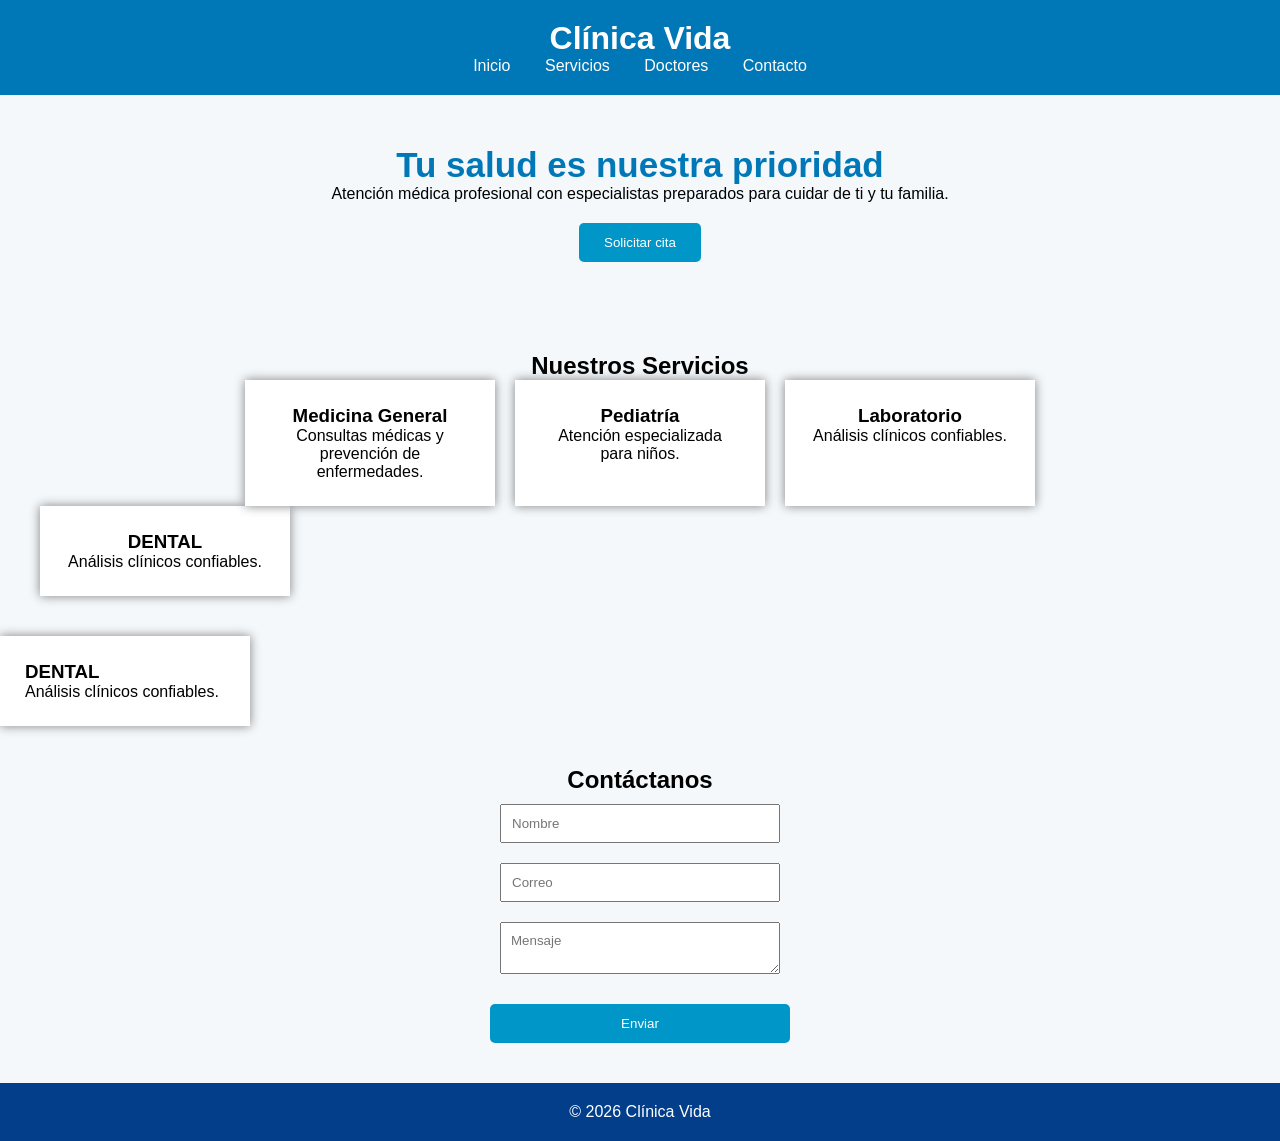
==== clinica/index.html @ 0d0e8d5e "COMMIT 4" ====
<!DOCTYPE html>
<html lang="es">

<head>

    <meta charset="UTF-8">
    <meta name="viewport" content="width=device-width, initial-scale=1.0">

    <title>Clínica Vida PRUEBA</title>

    <link rel="stylesheet" href="estilos.css">

</head>


<body>


<header>

    <title>Clínica Vida PRUEBA</title>
    <h1>Clínica Vida </h1>

    <nav>
        <a href="#">Inicio</a>
        <a href="#">Servicios</a>
        <a href="#">Doctores</a>
        <a href="#">Contacto</a>
    </nav>

</header>



<section class="bienvenida">

    <h2>Tu salud es nuestra prioridad</h2>

    <p>
        Atención médica profesional con especialistas
        preparados para cuidar de ti y tu familia.
    </p>

    <button>
        Solicitar cita
    </button>

</section>




<section class="servicios">

<h2>Nuestros Servicios</h2>


<div class="tarjetas">


<div class="card">

<h3>Medicina General</h3>

<p>
Consultas médicas y prevención de enfermedades.
</p>

</div>



<div class="card">

    <h3>Pediatría</h3>

     <p>
      Atención especializada para niños.
     </p>

    </div>



        <div class="card">

        <h3>Laboratorio</h3>

        <p>
         Análisis clínicos confiables.
        </p>

    </div>

    </div>



        <div class="card">

        <h3>DENTAL</h3>

        <p>
         Análisis clínicos confiables.
        </p>

    </div>

</div>


</section>

</section>
    </div>



        <div class="card">

        <h3>DENTAL</h3>

        <p>
         Análisis clínicos confiables.
        </p>

    </div>


</section>




<section class="contacto">


<h2>Contáctanos</h2>


<form>


<input type="text" placeholder="Nombre">


<input type="email" placeholder="Correo">


<textarea placeholder="Mensaje"></textarea>


<button>
Enviar
</button>


</form>


</section>



<footer>

<p>
© 2026 Clínica Vida
</p>

</footer>



<script src="script.js"></script>


</body>

</html>
---- clinica/estilos.css ----
*{
    margin:0;
    padding:0;
    box-sizing:border-box;
    font-family:Arial;
}


body{

    background:#f4f8fb;

}



header{

    background:#0077b6;

    color:white;

    padding:20px;

    text-align:center;

}



nav a{

    color:white;

    text-decoration:none;

    margin:15px;

}



.bienvenida{

    text-align:center;

    padding:50px;

}



.bienvenida h2{

    color:#0077b6;

    font-size:35px;

}



button{

    background:#0096c7;

    color:white;

    border:none;

    padding:12px 25px;

    margin-top:20px;

    border-radius:5px;

}



.servicios{

    padding:40px;

    text-align:center;

}



.tarjetas{

    display:flex;

    justify-content:center;

    gap:20px;

}



.card{

    background:white;

    padding:25px;

    width:250px;

    box-shadow:0 0 10px gray;

}



.contacto{

    text-align:center;

    padding:40px;

}



form{

    display:flex;

    flex-direction:column;

    width:300px;

    margin:auto;

}



input,textarea{

    margin:10px;

    padding:10px;

}



footer{

    background:#023e8a;

    color:white;

    text-align:center;

    padding:20px;

}
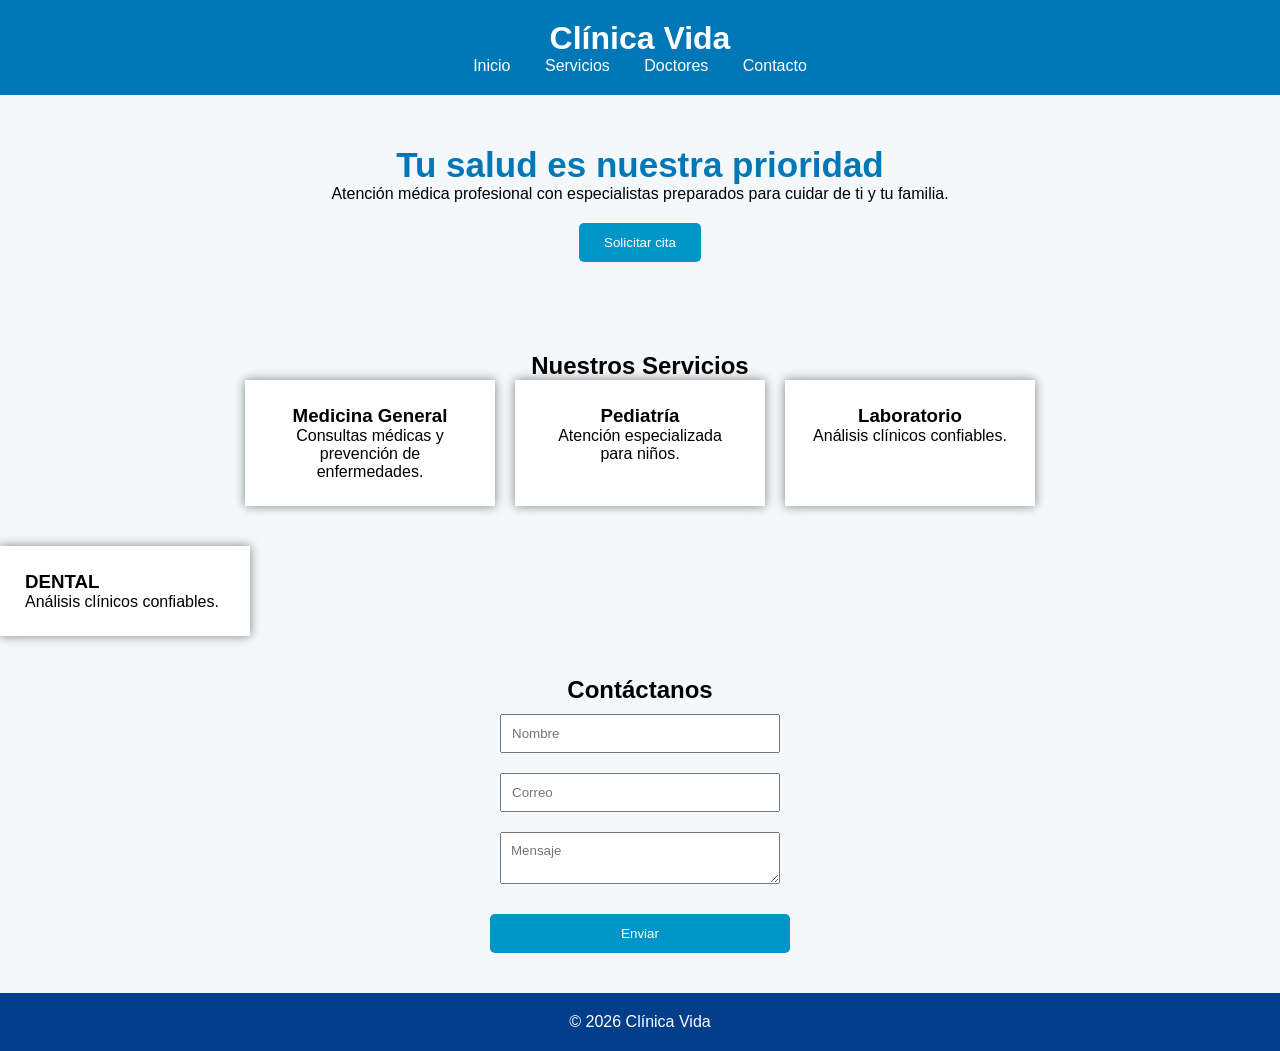
==== commit 2ed1ece2: "COMMIT 5" ====
--- a/clinica/index.html
+++ b/clinica/index.html
@@ -92,26 +92,12 @@
 
     </div>
 
-    </div>
-
-
-
-        <div class="card">
-
-        <h3>DENTAL</h3>
-
-        <p>
-         Análisis clínicos confiables.
-        </p>
-
-    </div>
-
 </div>
 
 
 </section>
 
-</section>
+<section>
     </div>
 
 
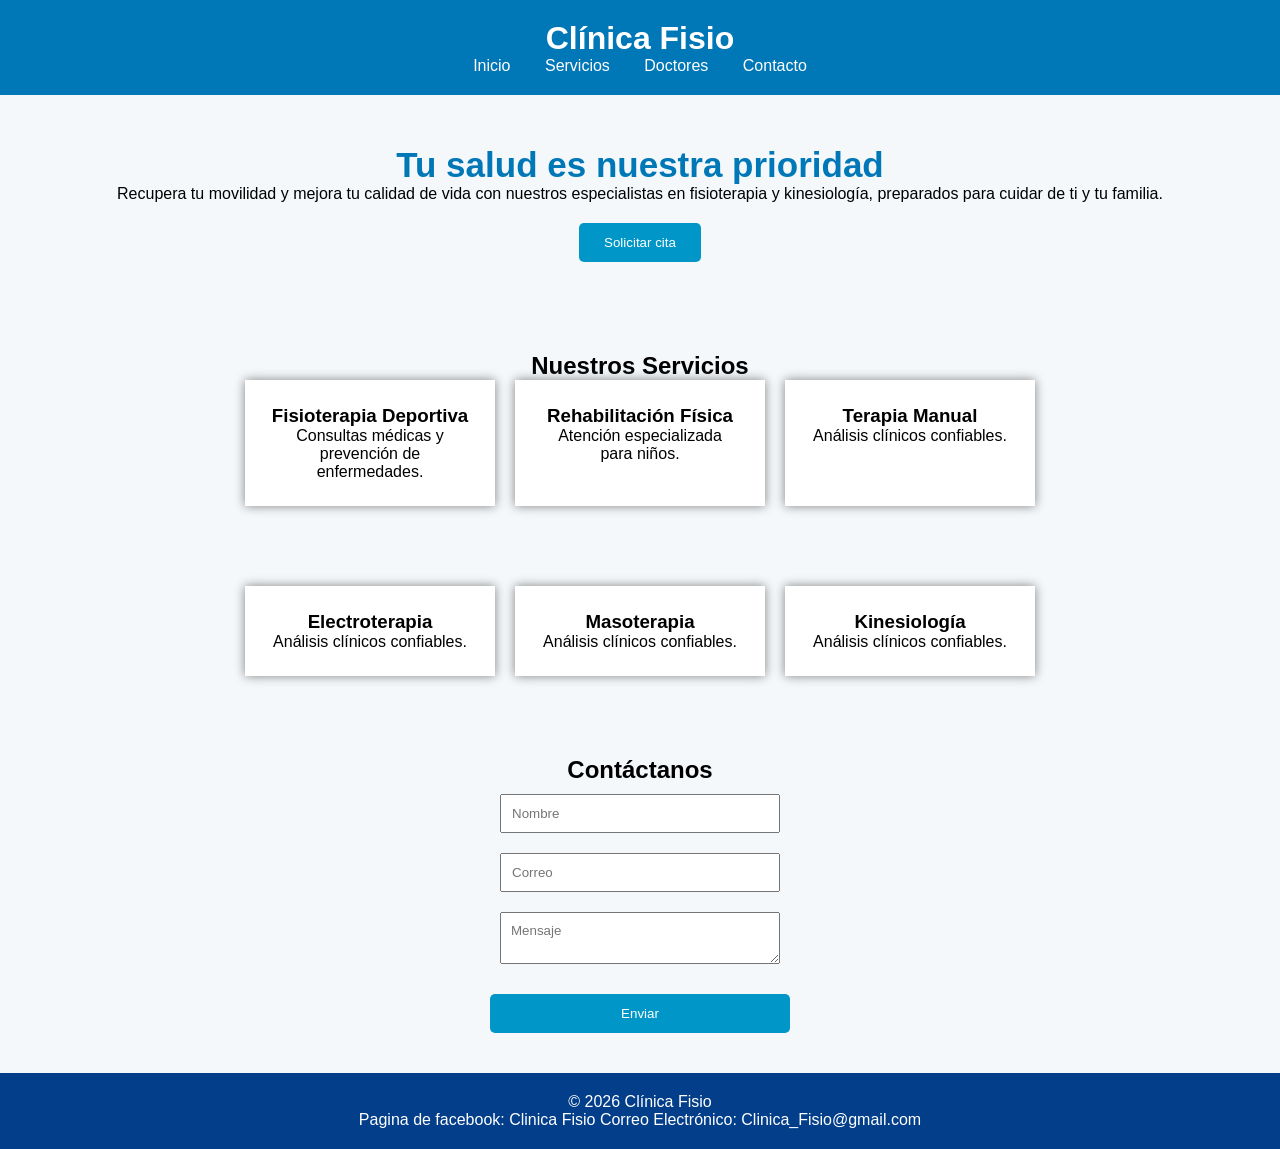
==== commit e7c6a851: "AVANCE DE NUEVA SECCION" ====
--- a/clinica/index.html
+++ b/clinica/index.html
@@ -6,7 +6,7 @@
     <meta charset="UTF-8">
     <meta name="viewport" content="width=device-width, initial-scale=1.0">
 
-    <title>Clínica Vida PRUEBA</title>
+    <title>Clínica Fisio</title>
 
     <link rel="stylesheet" href="estilos.css">
 
@@ -18,8 +18,8 @@
 
 <header>
 
-    <title>Clínica Vida PRUEBA</title>
-    <h1>Clínica Vida </h1>
+    <title>Clínica Fisio</title>
+    <h1>Clínica Fisio</h1>
 
     <nav>
         <a href="#">Inicio</a>
@@ -37,7 +37,7 @@
     <h2>Tu salud es nuestra prioridad</h2>
 
     <p>
-        Atención médica profesional con especialistas
+        Recupera tu movilidad y mejora tu calidad de vida con nuestros especialistas en fisioterapia y kinesiología,
         preparados para cuidar de ti y tu familia.
     </p>
 
@@ -51,68 +51,56 @@
 
 
 <section class="servicios">
+   <h2>Nuestros Servicios</h2>
+   <div class="tarjetas">
+        <div class="card">
+            <h3>Fisioterapia Deportiva</h3>
+            <p>
+             Consultas médicas y prevención de enfermedades.
+            </p>
+        </div>
+        <div class="card">
+            <h3>Rehabilitación Física</h3>
+            <p>
+                 Atención especializada para niños.
+            </p>
+        </div>
+        <div class="card">
 
-<h2>Nuestros Servicios</h2>
+            <h3>Terapia Manual</h3>
 
+            <p>
+                Análisis clínicos confiables.
+            </p>
 
-<div class="tarjetas">
-
-
-<div class="card">
-
-<h3>Medicina General</h3>
-
-<p>
-Consultas médicas y prevención de enfermedades.
-</p>
-
-</div>
-
-
-
-<div class="card">
-
-    <h3>Pediatría</h3>
-
-     <p>
-      Atención especializada para niños.
-     </p>
+        </div>
 
     </div>
 
 
-
-        <div class="card">
-
-        <h3>Laboratorio</h3>
-
-        <p>
-         Análisis clínicos confiables.
-        </p>
-
-    </div>
-
-</div>
-
-
 </section>
 
-<section>
+<section class="servicios">
+    <div class="tarjetas">
+            <div class="card">
+                <h3>Electroterapia</h3>
+                <p>
+                    Análisis clínicos confiables.
+                </p>
+            </div>
+            <div class="card">
+                <h3>Masoterapia</h3>
+                <p>
+                    Análisis clínicos confiables.
+                </p>
+            </div>
+            <div class="card">
+                <h3>Kinesiología</h3>
+                <p>
+                    Análisis clínicos confiables.
+                </p>
+            </div>
     </div>
-
-
-
-        <div class="card">
-
-        <h3>DENTAL</h3>
-
-        <p>
-         Análisis clínicos confiables.
-        </p>
-
-    </div>
-
-
 </section>
 
 
@@ -151,9 +139,11 @@
 <footer>
 
 <p>
-© 2026 Clínica Vida
+© 2026 Clínica Fisio
 </p>
-
+<p>
+   Pagina de facebook: Clinica Fisio                          Correo Electrónico: Clinica_Fisio@gmail.com
+</p>
 </footer>
 
 
--- a/clinica/estilos.css
+++ b/clinica/estilos.css
@@ -86,7 +86,13 @@
 
 }
 
+.Tratamientos{
 
+    padding:40px;
+
+    text-align:center;
+
+}
 
 .tarjetas{
 
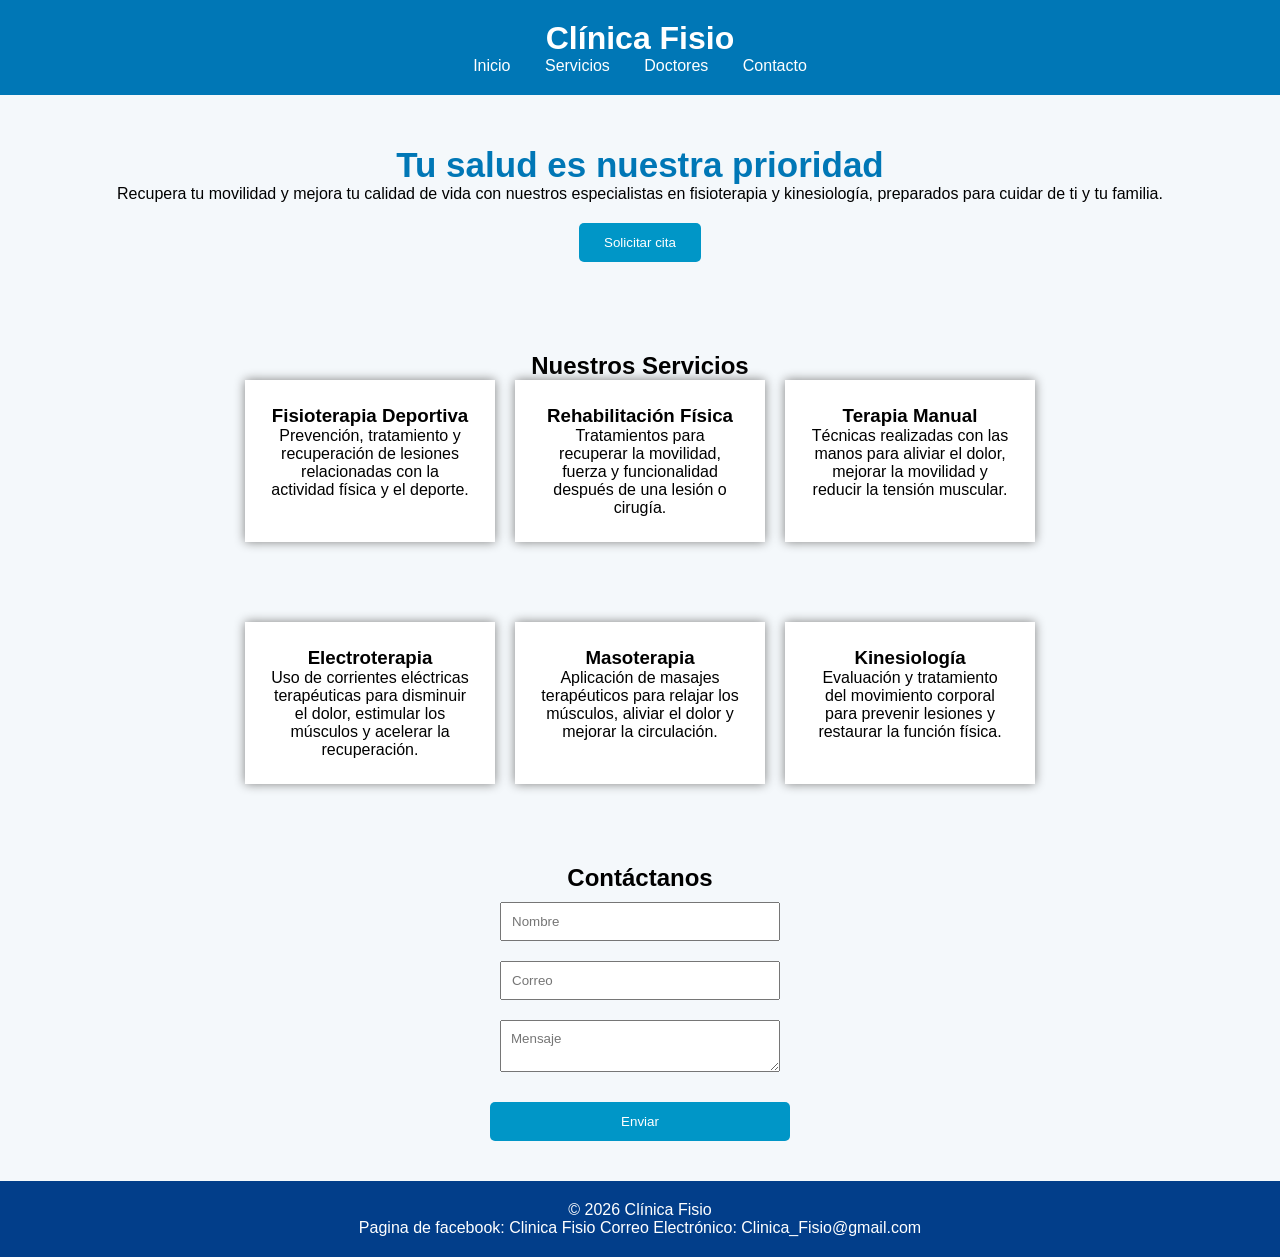
==== commit f23ec76c: "Avance tarea" ====
--- a/clinica/index.html
+++ b/clinica/index.html
@@ -17,37 +17,28 @@
 
 
 <header>
-
     <title>Clínica Fisio</title>
     <h1>Clínica Fisio</h1>
-
     <nav>
         <a href="#">Inicio</a>
         <a href="#">Servicios</a>
         <a href="#">Doctores</a>
         <a href="#">Contacto</a>
     </nav>
-
 </header>
 
 
 
 <section class="bienvenida">
-
     <h2>Tu salud es nuestra prioridad</h2>
-
     <p>
         Recupera tu movilidad y mejora tu calidad de vida con nuestros especialistas en fisioterapia y kinesiología,
         preparados para cuidar de ti y tu familia.
     </p>
-
     <button>
         Solicitar cita
     </button>
-
 </section>
-
-
 
 
 <section class="servicios">
@@ -56,28 +47,22 @@
         <div class="card">
             <h3>Fisioterapia Deportiva</h3>
             <p>
-             Consultas médicas y prevención de enfermedades.
+                Prevención, tratamiento y recuperación de lesiones relacionadas con la actividad física y el deporte.
             </p>
         </div>
         <div class="card">
             <h3>Rehabilitación Física</h3>
             <p>
-                 Atención especializada para niños.
+                Tratamientos para recuperar la movilidad, fuerza y funcionalidad después de una lesión o cirugía.
             </p>
         </div>
         <div class="card">
-
             <h3>Terapia Manual</h3>
-
             <p>
-                Análisis clínicos confiables.
+                Técnicas realizadas con las manos para aliviar el dolor, mejorar la movilidad y reducir la tensión muscular.
             </p>
-
         </div>
-
     </div>
-
-
 </section>
 
 <section class="servicios">
@@ -85,68 +70,46 @@
             <div class="card">
                 <h3>Electroterapia</h3>
                 <p>
-                    Análisis clínicos confiables.
+                    Uso de corrientes eléctricas terapéuticas para disminuir el dolor, estimular los músculos y acelerar la recuperación.
                 </p>
             </div>
             <div class="card">
                 <h3>Masoterapia</h3>
                 <p>
-                    Análisis clínicos confiables.
+                    Aplicación de masajes terapéuticos para relajar los músculos, aliviar el dolor y mejorar la circulación.
                 </p>
             </div>
             <div class="card">
                 <h3>Kinesiología</h3>
                 <p>
-                    Análisis clínicos confiables.
+                    Evaluación y tratamiento del movimiento corporal para prevenir lesiones y restaurar la función física.
                 </p>
             </div>
     </div>
 </section>
 
 
+<section class="contacto">
+    <h2>Contáctanos</h2>
+    <form>
+        <input type="text" placeholder="Nombre">
+        <input type="email" placeholder="Correo">
+        <textarea placeholder="Mensaje"></textarea>
 
-
-<section class="contacto">
-
-
-<h2>Contáctanos</h2>
-
-
-<form>
-
-
-<input type="text" placeholder="Nombre">
-
-
-<input type="email" placeholder="Correo">
-
-
-<textarea placeholder="Mensaje"></textarea>
-
-
-<button>
-Enviar
-</button>
-
-
-</form>
-
-
+        <button>
+         Enviar
+        </button>
+    </form>
 </section>
 
-
-
 <footer>
-
-<p>
-© 2026 Clínica Fisio
-</p>
-<p>
-   Pagina de facebook: Clinica Fisio                          Correo Electrónico: Clinica_Fisio@gmail.com
-</p>
+    <p>
+        © 2026 Clínica Fisio
+    </p>
+    <p>
+        Pagina de facebook: Clinica Fisio                          Correo Electrónico: Clinica_Fisio@gmail.com
+    </p>
 </footer>
-
-
 
 <script src="script.js"></script>
 
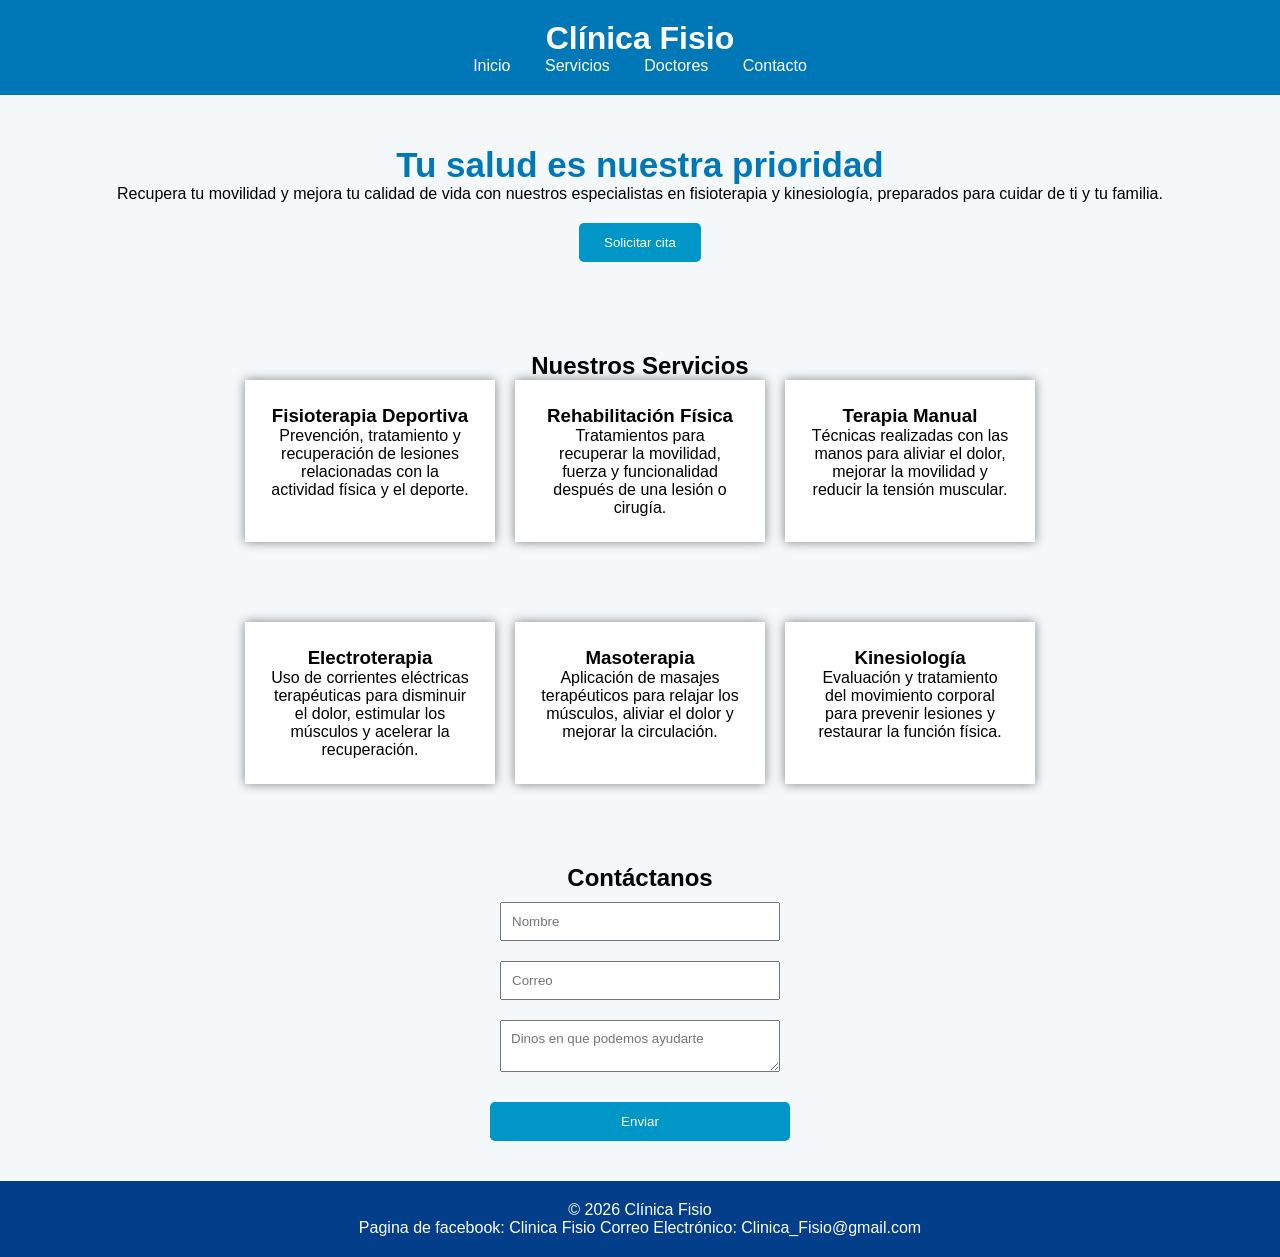
==== commit 1123efa1: "ANTES" ====
--- a/clinica/index.html
+++ b/clinica/index.html
@@ -93,8 +93,8 @@
     <h2>Contáctanos</h2>
     <form>
         <input type="text" placeholder="Nombre">
-        <input type="email" placeholder="Correo">
-        <textarea placeholder="Mensaje"></textarea>
+        <input type="email" placeholder="Correo" required>
+        <textarea placeholder="Dinos en que podemos ayudarte"></textarea>
 
         <button>
          Enviar
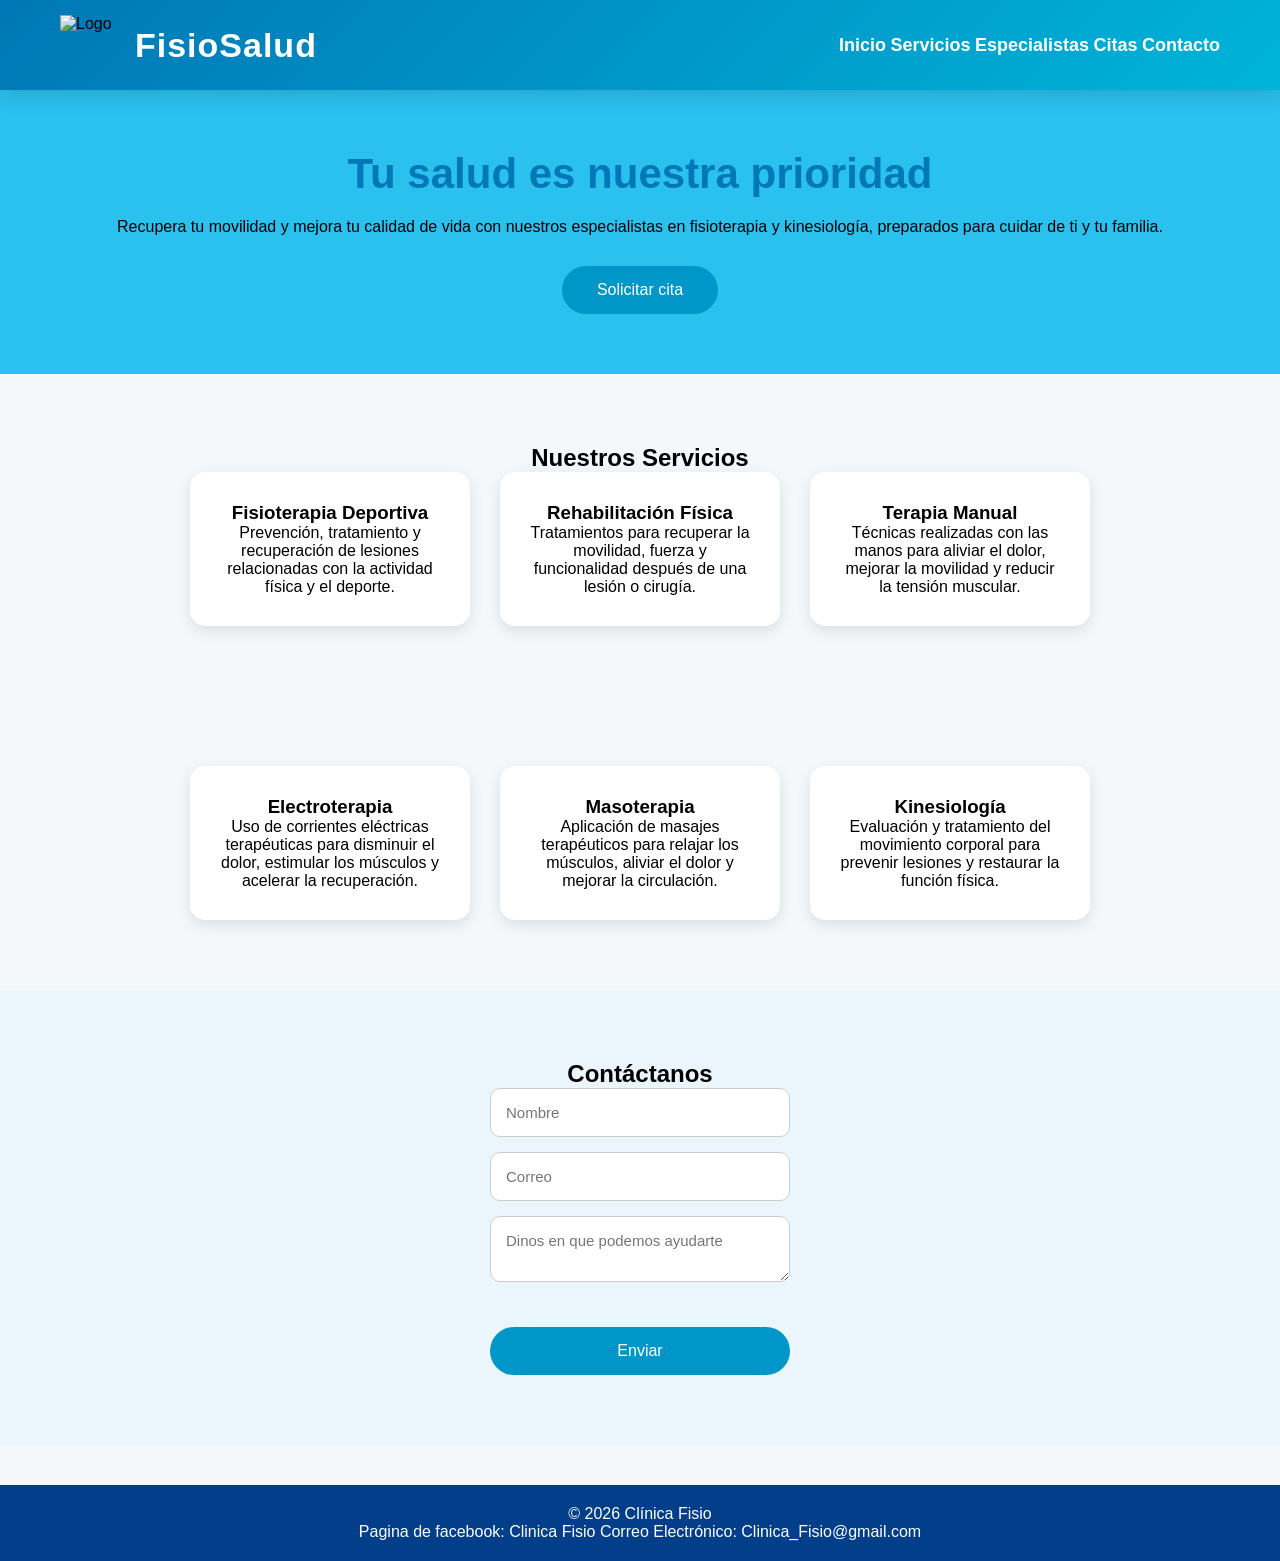
==== commit 92da5ecb: "DESPUES" ====
--- a/clinica/index.html
+++ b/clinica/index.html
@@ -17,14 +17,28 @@
 
 
 <header>
-    <title>Clínica Fisio</title>
-    <h1>Clínica Fisio</h1>
-    <nav>
-        <a href="#">Inicio</a>
-        <a href="#">Servicios</a>
-        <a href="#">Doctores</a>
-        <a href="#">Contacto</a>
-    </nav>
+    
+    <div class="logo">
+
+    <img src="C:\Users\TOLEDO\Escritorio\images.png" alt="Logo">
+
+    <h1>FisioSalud</h1>
+
+</div>
+
+<nav>
+
+<a href="#">Inicio</a>
+
+<a href="#">Servicios</a>
+
+<a href="#">Especialistas</a>
+
+<a href="#">Citas</a>
+
+<a href="#">Contacto</a>
+
+</nav>
 </header>
 
 
--- a/clinica/estilos.css
+++ b/clinica/estilos.css
@@ -2,7 +2,7 @@
     margin:0;
     padding:0;
     box-sizing:border-box;
-    font-family:Arial;
+    font-family: 'Segoe UI', Tahoma, Geneva, Verdana, sans-serif;
 }
 
 
@@ -16,152 +16,191 @@
 
 header{
 
-    background:#0077b6;
-
-    color:white;
-
+    background: linear-gradient(135deg,#0077b6,#00b4d8);
+    height:90px;
+    padding:0 60px;
+
+    display:flex;
+    justify-content:space-between;
+    align-items:center;
+
+    position:sticky;
+    top:0;
+
+    z-index:1000;
+
+    box-shadow:0 5px 20px rgba(0,0,0,.15);
+
+}
+
+header h1{
+
+    font-size:38px;
+
+    color:white;
+
+    font-weight:700;
+
+    letter-spacing:1px;
+
+}
+
+.logo{
+
+    display:flex;
+
+    align-items:center;
+
+    gap:15px;
+
+}
+
+.logo img{
+
+    width:60px;
+
+    height:60px;
+
+}
+
+.logo h1{
+
+    font-size:34px;
+
+    color:white;
+
+}
+
+
+nav a{
+
+    color:white;
+    text-decoration:none;
+    font-size:18px;
+    font-weight:600;
+    position:relative;
+    transition:.3s;
+}
+
+
+
+.bienvenida
+{
+
+    text-align:center;
+    padding:60px 20px;
+    background:rgb(43, 193, 239);
+
+}
+
+
+
+.bienvenida h2
+{
+
+    font-size:42px;
+    color:#0077b6;
+    margin-bottom:20px;
+
+}
+
+
+
+button
+{
+     margin-top:30px;
+    background:#0096c7;
+    color:white;
+    border:none;
+    padding:15px 35px;
+    font-size:16px;
+    border-radius:50px;
+    cursor:pointer;
+    transition:.3s;
+}
+
+
+
+.servicios
+{
+    padding:70px 20px;
+    text-align:center;
+}
+
+.Tratamientos{
+
+    padding:40px;
+
+    text-align:center;
+
+}
+
+.tarjetas
+{
+    display:flex;
+    justify-content:center;
+    gap:30px;
+    flex-wrap:wrap;
+}
+
+
+
+.card{
+
+    width:280px;
+    background:white;
+    padding:30px;
+    border-radius:15px;
+    box-shadow:0 5px 15px rgba(0,0,0,.1);
+    transition:.3s;
+
+}
+
+
+
+.contacto{
+
+     background:#eaf6fb;
+    padding:70px 20px;
+    text-align:center;
+
+}
+
+
+
+form{
+
+    display:flex;
+
+    flex-direction:column;
+
+    width:300px;
+
+    margin:auto;
+
+}
+
+
+
+input,textarea{
+
+    width:100%;
+    padding:15px;
+    margin-bottom:15px;
+    border:1px solid #ccc;
+    border-radius:10px;
+    font-size:15px;
+
+}
+
+
+
+footer{
+
+    background:#023e8a;
+    color:white;
+    text-align:center;
     padding:20px;
-
-    text-align:center;
-
-}
-
-
-
-nav a{
-
-    color:white;
-
-    text-decoration:none;
-
-    margin:15px;
-
-}
-
-
-
-.bienvenida{
-
-    text-align:center;
-
-    padding:50px;
-
-}
-
-
-
-.bienvenida h2{
-
-    color:#0077b6;
-
-    font-size:35px;
-
-}
-
-
-
-button{
-
-    background:#0096c7;
-
-    color:white;
-
-    border:none;
-
-    padding:12px 25px;
-
-    margin-top:20px;
-
-    border-radius:5px;
-
-}
-
-
-
-.servicios{
-
-    padding:40px;
-
-    text-align:center;
-
-}
-
-.Tratamientos{
-
-    padding:40px;
-
-    text-align:center;
-
-}
-
-.tarjetas{
-
-    display:flex;
-
-    justify-content:center;
-
-    gap:20px;
-
-}
-
-
-
-.card{
-
-    background:white;
-
-    padding:25px;
-
-    width:250px;
-
-    box-shadow:0 0 10px gray;
-
-}
-
-
-
-.contacto{
-
-    text-align:center;
-
-    padding:40px;
-
-}
-
-
-
-form{
-
-    display:flex;
-
-    flex-direction:column;
-
-    width:300px;
-
-    margin:auto;
-
-}
-
-
-
-input,textarea{
-
-    margin:10px;
-
-    padding:10px;
-
-}
-
-
-
-footer{
-
-    background:#023e8a;
-
-    color:white;
-
-    text-align:center;
-
-    padding:20px;
+    margin-top:40px;
 
 }
